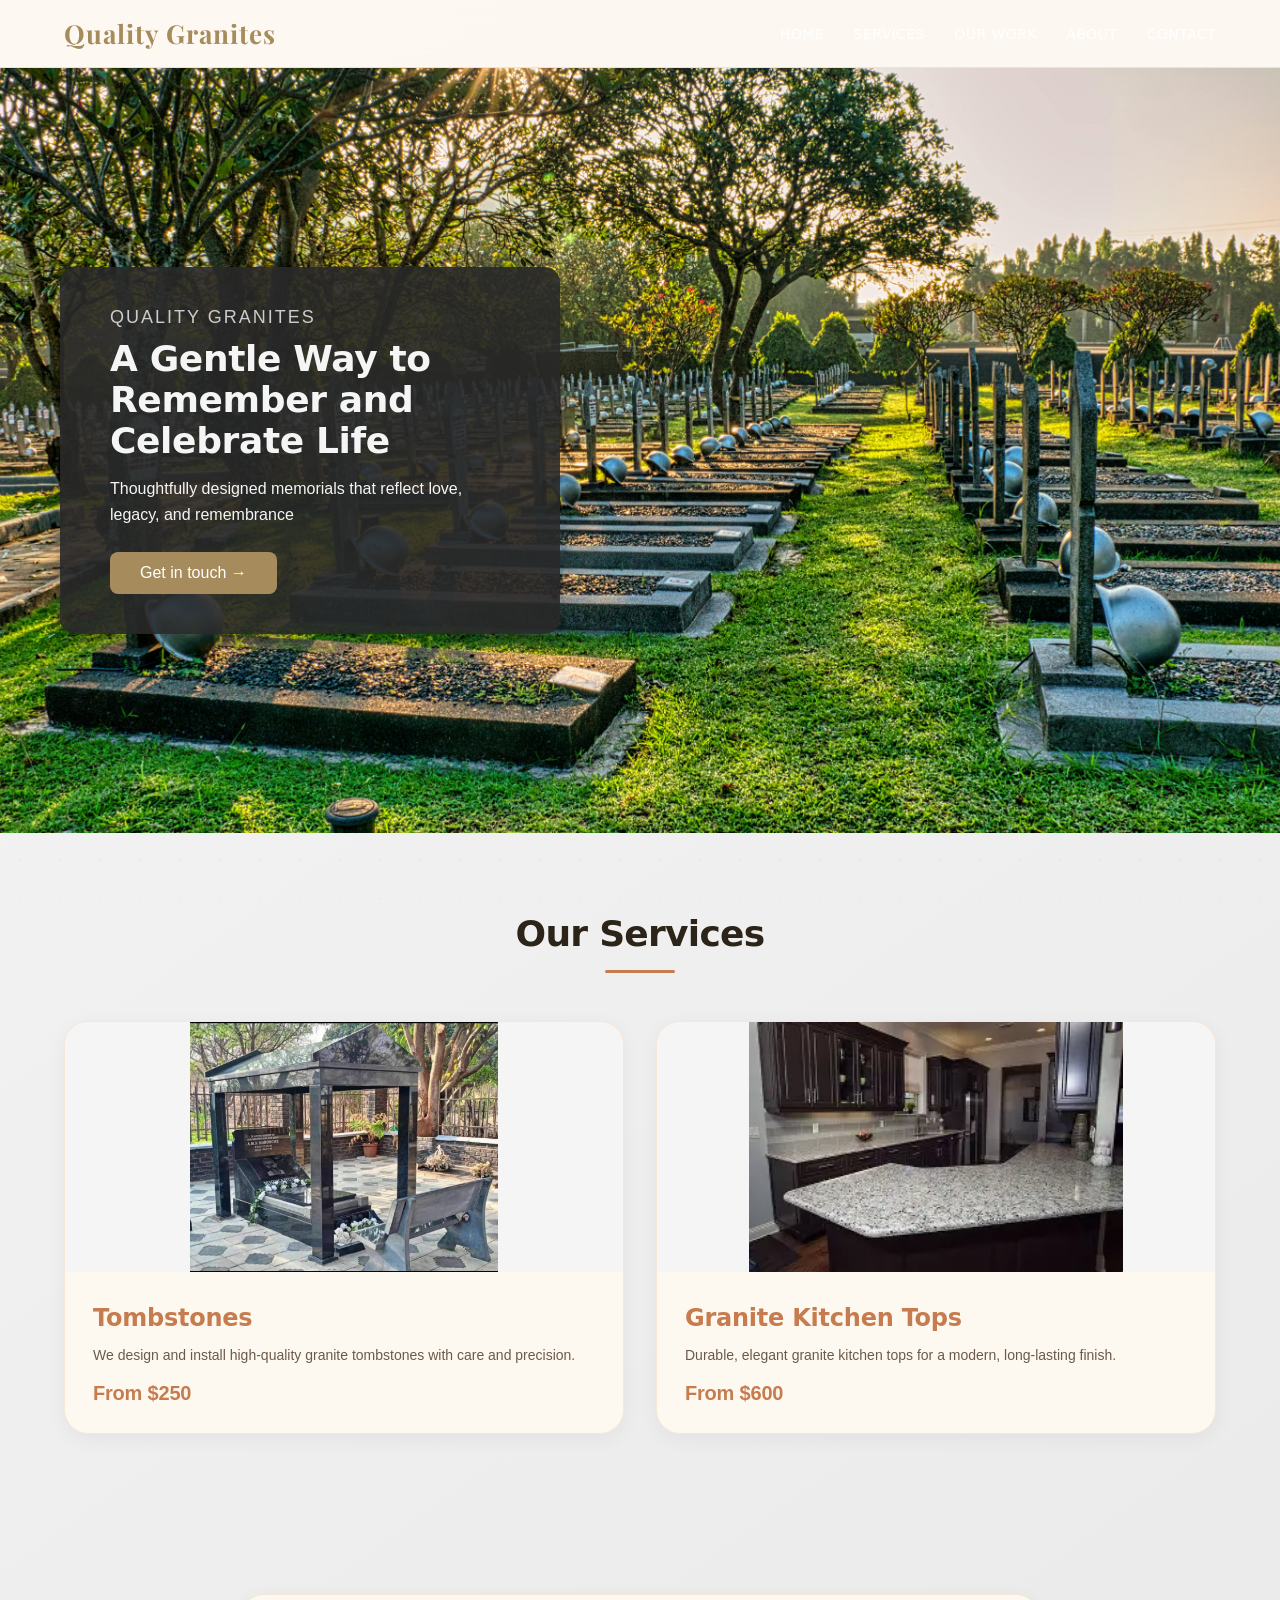
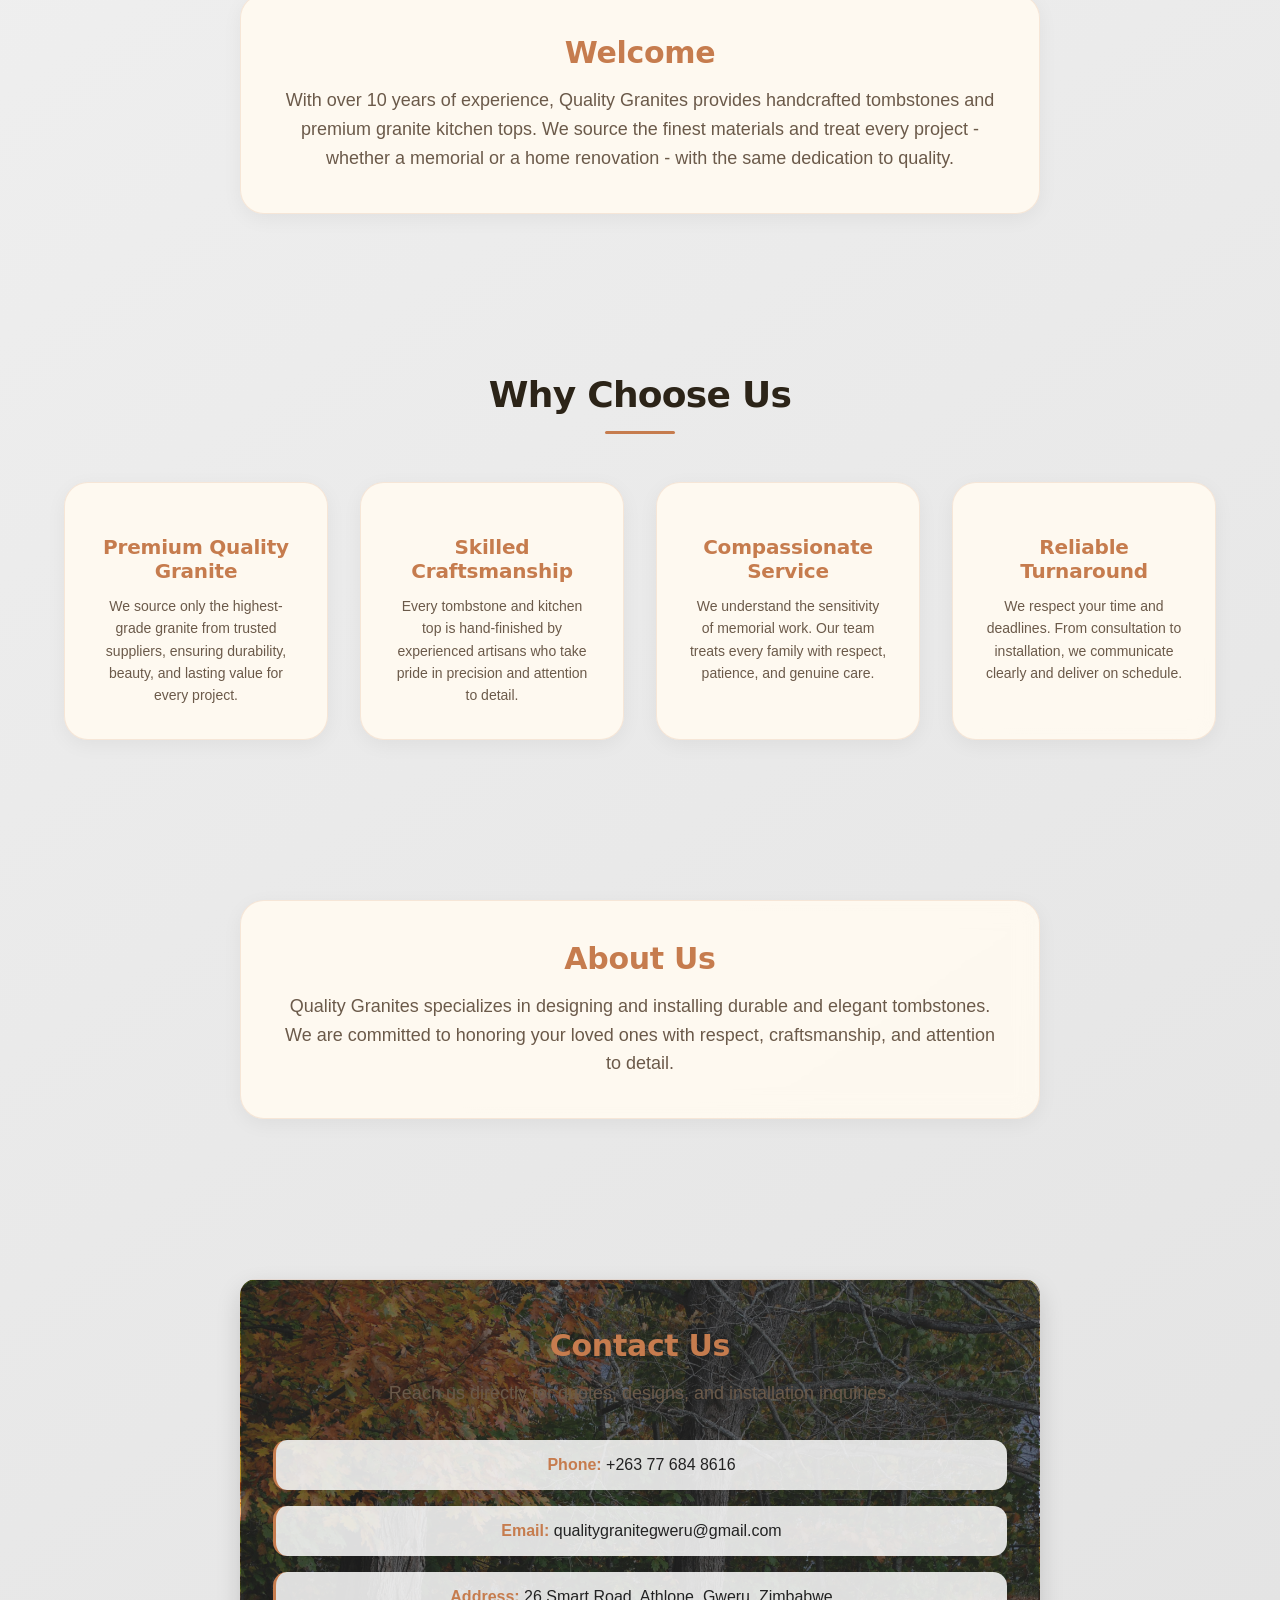
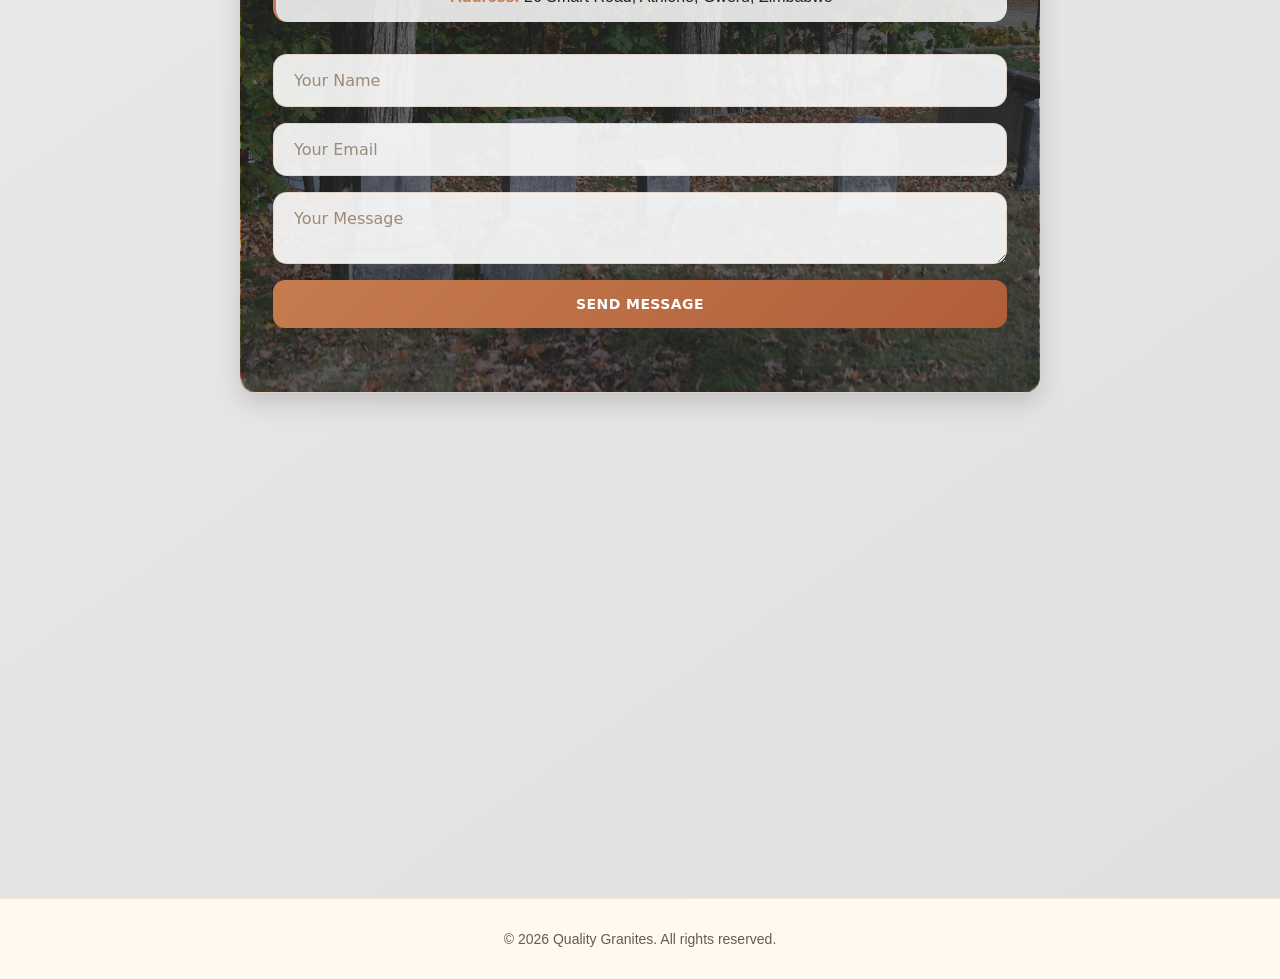
==== index.html @ 6aae93f5 "Add files via upload" ====
<!DOCTYPE html>
<html lang="en">
<head>
    <meta charset="UTF-8">
    <meta name="viewport" content="width=device-width, initial-scale=1.0">
    <title>Quality Granites</title>
    <link rel="stylesheet" href="style.css">
<link href="https://fonts.googleapis.com/css2?family=Playfair+Display:wght@600;700&display=swap" rel="stylesheet">
</head>
<body>

<nav>
    <div class="container nav-inner">
        
        <!-- Logo / Brand -->
        <div class="logo">
            <span class="logo-text">Quality Granites</span>
        </div>

        <!-- Navigation Links -->
        <div class="nav-links">
            <a href="index.html">Home</a>
            <a href="index.html#services">Services</a>
            <a href="work.html">Our Work</a>
            <a href="index.html#about">About</a>
            <a href="index.html#contact">Contact</a>
        </div>

    </div>
</nav>

<header class="hero" id="home">
    <img src="images/hero.jpg" class="hero-bg">

    <div class="hero-card reveal">
        <h5>QUALITY GRANITES</h5>
        <h1>A Gentle Way to Remember and Celebrate Life</h1>
        <p>Thoughtfully designed memorials that reflect love, legacy, and remembrance</p>
        <a href="#contact" class="hero-link">Get in touch →</a>
    </div>
</header>

<main>
    <section id="services" class="section">
        <div class="container">
            <h2 class="section-title reveal">Our Services</h2>

            <div class="grid">
                <article class="glass card reveal">
                    <img src="images/tomb1.jpg" alt="Tombstone">
                    <div class="card-body">
                        <h3>Tombstones</h3>
                        <p>We design and install high-quality granite tombstones with care and precision.</p>
                        <div class="price">From $250</div>
                    </div>
                </article>

                <article class="glass card reveal">
                    <img src="images/kitchen1.jpg" alt="Granite kitchen top">
                    <div class="card-body">
                        <h3>Granite Kitchen Tops</h3>
                        <p>Durable, elegant granite kitchen tops for a modern, long-lasting finish.</p>
                        <div class="price">From $600</div>
                    </div>
                </article>
            </div>
        </div>
    </section>

    <section id="welcome" class="section">
        <div class="container">
            <div class="glass block reveal">
                <h2>Welcome</h2>
                <p>
                    With over 10 years of experience, Quality Granites provides handcrafted tombstones and premium granite kitchen tops. We source the finest materials and treat every project - whether a memorial or a home renovation - with the same dedication to quality.
                </p>
            </div>
        </div>
    </section>

    <section id="why-choose-us" class="section">
        <div class="container">
            <h2 class="section-title reveal">Why Choose Us</h2>

            <div class="why-grid">
                <article class="glass why-card reveal">
                    <div class="why-icon" aria-hidden="true"></div>
                    <h3>Premium Quality Granite</h3>
                    <p>
                        We source only the highest-grade granite from trusted suppliers, ensuring durability, beauty, and lasting value for every project.
                    </p>
                </article>

                <article class="glass why-card reveal">
                    <div class="why-icon" aria-hidden="true"></div>
                    <h3>Skilled Craftsmanship</h3>
                    <p>
                        Every tombstone and kitchen top is hand-finished by experienced artisans who take pride in precision and attention to detail.
                    </p>
                </article>

                <article class="glass why-card reveal">
                    <div class="why-icon" aria-hidden="true"></div>
                    <h3>Compassionate Service</h3>
                    <p>
                        We understand the sensitivity of memorial work. Our team treats every family with respect, patience, and genuine care.
                    </p>
                </article>

                <article class="glass why-card reveal">
                    <div class="why-icon" aria-hidden="true"></div>
                    <h3>Reliable Turnaround</h3>
                    <p>
                        We respect your time and deadlines. From consultation to installation, we communicate clearly and deliver on schedule.
                    </p>
                </article>
            </div>
        </div>
    </section>

    <section id="about" class="section">
        <div class="container">
            <div class="glass block reveal">
                <h2>About Us</h2>
                <p>
                    Quality Granites specializes in designing and installing durable and elegant tombstones.
                    We are committed to honoring your loved ones with respect, craftsmanship, and attention to detail.
                </p>
            </div>
        </div>
    </section>

    <section id="contact" class="section">
    <div class="container">
        <!-- Contact Card with Background -->
        <div class="contact-card glass block reveal">
            <h2>Contact Us</h2>
            <p>Reach us directly for quotes, designs, and installation inquiries.</p>

            <div class="contact-list">
                <div class="contact-item"><strong>Phone:</strong> +263 77 684 8616</div>
                <div class="contact-item"><strong>Email:</strong> qualitygranitegweru@gmail.com</div>
                <div class="contact-item"><strong>Address:</strong> 26 Smart Road, Athlone, Gweru, Zimbabwe</div>
            </div>

            <form class="contact-form" onsubmit="handleSubmit(event)">
                <input type="text" placeholder="Your Name" required>
                <input type="email" placeholder="Your Email" required>
                <textarea placeholder="Your Message" required></textarea>
                <button class="btn" type="submit">Send Message</button>
                <p id="message" class="form-message" aria-live="polite"></p>
            </form>
        </div>
    </div>
</section>

    <section id="cta" class="section">
        <div class="container">
            <div class="cta-banner reveal">
                <h2 class="cta-title">Ready to Create Something Lasting?</h2>
                <a class="btn cta-btn" href="index.html#contact">Contact Us Today</a>
                <p class="cta-small">Free quotes. No obligation. Just honest advice.</p>
            </div>
        </div>
    </section>
</main>

<footer>
    <p>© 2026 Quality Granites. All rights reserved.</p>
</footer>

<script>
// Subtle scroll animations (adds "in-view" when elements enter viewport)
function handleSubmit(event) {
    event.preventDefault();
    alert("Thank you! Your message has been received.");
}

const revealEls = document.querySelectorAll(".reveal");
const observer = new IntersectionObserver(
    (entries) => {
        entries.forEach((entry) => {
            if (entry.isIntersecting) {
                entry.target.classList.add("in-view");
                observer.unobserve(entry.target);
            }
        });
    },
    { threshold: 0.12 }
);

revealEls.forEach((el) => observer.observe(el));
</script>

</body>
</html>
---- style.css ----
/* ===== QUALITY GRANITES - WARM MODERN DESIGN ===== */
/* Enhanced Typography for Professional Polish */

:root {
    /* Warm, inviting background - like sunset on stone */
    --bg-primary: #FDF8F0;
    --bg-secondary: #F5EDE3;
    --bg-card: rgba(255, 250, 240, 0.92);
    --bg-card-solid: #FFF9F0;
    
    /* Warm accent colors - terracotta / copper tones */
    --accent: #C67C4E;
    --accent-dark: #B05E3A;
    --accent-light: #E6B28A;
    --accent-glow: rgba(198, 124, 78, 0.15);
    
    /* Text colors with better contrast */
    --text-dark: #2C2418;
    --text-muted: #6B5A4A;
    --text-light: #FFFFFF;
    --text-subtle: #9B8A78;
    
    /* Typography scale - consistent and harmonious */
    --text-xs: 0.75rem;
    --text-sm: 0.875rem;
    --text-base: 1rem;
    --text-md: 1.125rem;
    --text-lg: 1.25rem;
    --text-xl: 1.5rem;
    --text-2xl: 1.875rem;
    --text-3xl: 2.25rem;
    --text-4xl: 3rem;
    
    /* Effects */
    --shadow-sm: 0 5px 20px rgba(0, 0, 0, 0.05);
    --shadow-md: 0 10px 30px rgba(0, 0, 0, 0.08);
    --shadow-lg: 0 20px 40px rgba(0, 0, 0, 0.1);
    --glow: 0 0 20px var(--accent-glow);
    
    --container: 1200px;
}

* {
    margin: 0;
    padding: 0;
    box-sizing: border-box;
}

html {
    scroll-behavior: smooth;
}
body {
    background: linear-gradient(145deg, #f5f5f5 0%, #e0e0e0 100%);
    color: #333; /* darker text for readability */
    font-family: 'Poppins', sans-serif;
}
.glass {
    background: rgba(255, 255, 255, 0.85); /* soft glass effect */
    backdrop-filter: blur(8px);
    -webkit-backdrop-filter: blur(8px);
    box-shadow: 0 10px 25px rgba(0,0,0,0.1); /* soft shadow */
    border-radius: 12px;
    color: #222;
}
.btn, .hero-link {
    background-color: #a68b5c;
    color: #fff;
    border-radius: 8px;
    transition: 0.3s;
}

.btn:hover, .hero-link:hover {
    background-color: #8b6f4a;
}
/* Better text rendering */
h1, h2, h3, h4, .btn, nav a {
    font-family: 'Poppins', 'Inter', system-ui, -apple-system, sans-serif;
    font-weight: 600;
    letter-spacing: -0.01em;
}

/* Subtle texture overlay */
body::before {
    content: '';
    position: fixed;
    top: 0;
    left: 0;
    width: 100%;
    height: 100%;
    background-image: radial-gradient(rgba(198, 124, 78, 0.03) 2px, transparent 2px);
    background-size: 40px 40px;
    pointer-events: none;
    z-index: -1;
}

.container {
    width: min(var(--container), 90%);
    margin: 0 auto;
}

/* ===== MODERN NAVIGATION ===== */
nav {
    position: sticky;
    top: 0;
    z-index: 1000;
    background: rgba(253, 248, 240, 0.92);
    backdrop-filter: blur(20px);
    -webkit-backdrop-filter: blur(20px);
    border-bottom: 1px solid rgba(198, 124, 78, 0.2);
    transition: all 0.3s ease;
}

.nav-inner {
    display: flex;
    align-items: center;
    justify-content: center;
    gap: 2.5rem;
    padding: 1rem 0;
    flex-wrap: wrap;
}

/* NAV LINKS VISIBILITY FIX */
nav a {
    text-decoration: none;
    color: #2c2c2c; /* dark gray text for visibility */
    font-weight: 500;
    font-size: var(--text-sm);
    letter-spacing: 0.03em;
    text-transform: uppercase;
    padding: 0.5rem 0;
    position: relative;
    transition: color 0.3s ease;
}

nav a::after {
    content: '';
    position: absolute;
    bottom: 0;
    left: 0;
    width: 0;
    height: 2px;
    background: var(--accent); /* gold underline on hover */
    transition: width 0.3s ease;
}

nav a:hover {
    color: var(--accent); /* gold accent on hover */
}

nav a:hover::after {
    width: 100%;
}
/* Hero Section */
.hero {
    height: 85vh;
    position: relative; /* IMPORTANT */
    overflow: hidden;

    display: flex;
    justify-content: flex-start;
    align-items: center;

    padding-left: 60px;
}

/* 🔥 NEW: Real image instead of background */
.hero-bg {
    position: absolute;
    top: 0;
    left: 0;
    width: 100%;
    height: 100%;

    object-fit: cover; /* keeps image sharp */
    z-index: 0;
}

/* REMOVE this completely */
.hero::before {
    display: none;
}

/* Solid card for text */
.hero-card {
    background: rgba(40, 40, 40, 0.9);
    padding: 40px 50px;
    max-width: 500px;
    border-radius: 15px;
    box-shadow: 0 10px 25px rgba(0,0,0,0.3);
    color: #f5f5f5;

    z-index: 2;
    position: relative;
    text-align: left;
}

/* Text styling (same as yours) */
.hero-card h5 {
    font-size: 18px;
    font-weight: 500;
    letter-spacing: 2px;
    margin-bottom: 10px;
    color: #ccc;
}

.hero-card h1 {
    font-size: 36px;
    font-weight: 600;
    margin-bottom: 15px;
}

.hero-card p {
    font-size: 16px;
    line-height: 1.6;
    margin-bottom: 25px;
}

/* Button */
.hero-card .hero-link {
    display: inline-block;
    padding: 12px 30px;
    background-color: #a68b5c;
    color: #fff;
    border-radius: 8px;
    text-decoration: none;
    font-weight: 500;
    transition: 0.3s;
}

.hero-card .hero-link:hover {
    background-color: #8b6f4a;
}

/* ===== BUTTONS ===== */
.btn {
    display: inline-block;
    padding: 1rem 2.5rem;
    background: linear-gradient(135deg, var(--accent) 0%, var(--accent-dark) 100%);
    color: white;
    text-decoration: none;
    font-weight: 600;
    font-size: var(--text-sm);
    letter-spacing: 0.03em;
    text-transform: uppercase;
    border-radius: 50px;
    transition: all 0.3s ease;
    border: none;
    cursor: pointer;
    position: relative;
    overflow: hidden;
    box-shadow: var(--shadow-sm);
}

.btn::before {
    content: '';
    position: absolute;
    top: 0;
    left: -100%;
    width: 100%;
    height: 100%;
    background: linear-gradient(90deg, transparent, rgba(255,255,255,0.3), transparent);
    transition: left 0.5s ease;
}

.btn:hover {
    transform: translateY(-2px);
    box-shadow: var(--shadow-md);
}

.btn:hover::before {
    left: 100%;
}

/* ===== CARDS & GLASS SECTIONS ===== */
.glass, .card, .block {
    background: var(--bg-card);
    backdrop-filter: blur(12px);
    -webkit-backdrop-filter: blur(12px);
    border: 1px solid rgba(198, 124, 78, 0.15);
    border-radius: 24px;
    transition: all 0.3s ease;
    box-shadow: var(--shadow-sm);
}

.glass:hover, .card:hover {
    transform: translateY(-5px);
    border-color: rgba(198, 124, 78, 0.4);
    box-shadow: var(--shadow-lg);
}

.card {
    padding: 0;
    overflow: hidden;
}

.card img {
    width: 100%;
    height: 260px;
    object-fit: cover;
    transition: transform 0.5s ease;
}

.card:hover img {
    transform: scale(1.05);
}

.card-body {
    padding: 1.75rem;
}

.card-body h3 {
    color: var(--accent);
    margin-bottom: 0.75rem;
    font-size: var(--text-xl);
    font-weight: 600;
    letter-spacing: -0.01em;
}

.card-body p {
    color: var(--text-muted);
    font-size: var(--text-sm);
    line-height: 1.6;
}

.price {
    color: var(--accent);
    font-weight: 700;
    font-size: var(--text-lg);
    margin-top: 1rem;
    letter-spacing: -0.01em;
}

/* ===== SECTIONS ===== */
.section {
    padding: 5rem 0;
}

.section-title {
    text-align: center;
    font-size: clamp(var(--text-2xl), 4vw, var(--text-3xl));
    font-weight: 700;
    margin-bottom: 3rem;
    position: relative;
    color: var(--text-dark);
    letter-spacing: -0.02em;
}

.section-title::after {
    content: '';
    display: block;
    width: 70px;
    height: 3px;
    background: var(--accent);
    margin: 1rem auto 0;
    border-radius: 3px;
}

/* Section subheadings */
.section-subheading {
    text-align: center;
    color: var(--text-muted);
    font-size: var(--text-md);
    margin-bottom: 2.5rem;
    max-width: 600px;
    margin-left: auto;
    margin-right: auto;
}

/* ===== GRIDS ===== */
.grid {
    display: grid;
    grid-template-columns: repeat(auto-fit, minmax(320px, 1fr));
    gap: 2rem;
}

.why-grid {
    display: grid;
    grid-template-columns: repeat(auto-fit, minmax(260px, 1fr));
    gap: 2rem;
}

.why-card {
    text-align: center;
    padding: 2rem;
    transition: all 0.3s ease;
}

.why-card:hover {
    transform: translateY(-5px);
    border-color: var(--accent);
}

.why-icon {
    font-size: 2.8rem;
    margin-bottom: 1.25rem;
}

.why-card h3 {
    color: var(--accent);
    margin-bottom: 0.75rem;
    font-size: var(--text-lg);
    font-weight: 600;
    letter-spacing: -0.01em;
}

.why-card p {
    color: var(--text-muted);
    font-size: var(--text-sm);
    line-height: 1.6;
}

/* ===== BLOCK SECTIONS ===== */
.block {
    padding: 2.5rem;
    text-align: center;
    max-width: 800px;
    margin: 0 auto;
}

.block h2 {
    color: var(--accent);
    margin-bottom: 1rem;
    font-size: var(--text-2xl);
    font-weight: 600;
    letter-spacing: -0.01em;
}

.block p {
    color: var(--text-muted);
    font-size: var(--text-md);
    line-height: 1.6;
}

/* Contact Section Card Background */
.contact-card {
    position: relative;
    background: url('images/contact-bg.jpg') no-repeat center center;
    background-size: cover;
    border-radius: 16px;
    padding: 2.5rem 2rem;
    box-shadow: 0 10px 25px rgba(0,0,0,0.15);
    overflow: hidden;
}

/* Overlay to make text readable */
.contact-card::before {
    content: "";
    position: absolute;
    inset: 0;
    background: rgba(40, 40, 40, 0.65); /* adjust opacity for readability */
    border-radius: 16px;
    z-index: 1;
}

/* Make all child elements above overlay */
.contact-card > * {
    position: relative;
    z-index: 2;
}

/* ===== CONTACT LIST ===== */
.contact-list {
    display: flex;
    flex-direction: column;
    gap: 1rem;
    margin: 2rem 0;
}

.contact-item {
    padding: 1rem 1.25rem;
    background: rgba(255, 255, 255, 0.85); /* make items readable over background */
    border-radius: 14px;
    border-left: 3px solid var(--accent);
    font-size: var(--text-base);
    color: #222; /* darker text for readability */
}

.contact-item strong {
    color: var(--accent);
    font-weight: 600;
}

/* Contact Card Background */
.contact-card {
    position: relative;
    background: url('images/contact.jpg') no-repeat center center;
    background-size: cover;
    border-radius: 16px;
    padding: 3rem 2rem;
    box-shadow: 0 10px 25px rgba(0,0,0,0.15);
    overflow: hidden;
    color: #fff; /* text color for visibility */
}

/* Dark overlay for readability */
.contact-card::before {
    content: "";
    position: absolute;
    inset: 0;
    background: rgba(40, 40, 40, 0.65); /* adjust opacity for clarity */
    border-radius: 16px;
    z-index: 1;
}

/* Make all child elements appear above overlay */
.contact-card > * {
    position: relative;
    z-index: 2;
}

/* Contact List Styling */
.contact-list {
    display: flex;
    flex-direction: column;
    gap: 1rem;
    margin: 2rem 0;
}

.contact-item {
    padding: 1rem 1.25rem;
    background: rgba(255, 255, 255, 0.85); /* light card for readability */
    border-radius: 14px;
    border-left: 3px solid var(--accent);
    font-size: var(--text-base);
    color: #222;
}

.contact-item strong {
    color: var(--accent);
    font-weight: 600;
}

/* Contact Form Styling */
.contact-form {
    display: flex;
    flex-direction: column;
    gap: 1rem;
    margin-top: 2rem;
}

input, textarea {
    padding: 1rem 1.25rem;
    background: rgba(255, 255, 255, 0.9);
    border: 1px solid rgba(198, 124, 78, 0.2);
    border-radius: 14px;
    color: #222;
    font-family: 'Inter', system-ui, sans-serif;
    font-size: var(--text-base);
    transition: all 0.3s ease;
}

input:focus, textarea:focus {
    outline: none;
    border-color: var(--accent);
    background: white;
    box-shadow: 0 0 0 3px var(--accent-glow);
}

input::placeholder, textarea::placeholder {
    color: var(--text-subtle);
    font-weight: 400;
}

/* Submit Button */
.contact-form button {
    padding: 1rem 2rem;
    background-color: var(--accent);
    color: #fff;
    border: none;
    border-radius: 12px;
    font-weight: 600;
    cursor: pointer;
    transition: 0.3s;
}

.contact-form button:hover {
    background-color: #8b6f4a;
}
/* ===== CTA BANNER ===== */
.cta-banner {
    background: linear-gradient(135deg, rgba(198, 124, 78, 0.08) 0%, rgba(198, 124, 78, 0.03) 100%);
    border: 1px solid rgba(198, 124, 78, 0.2);
    border-radius: 32px;
    padding: 3rem 2rem;
    text-align: center;
}

.cta-title {
    font-size: clamp(var(--text-xl), 3vw, var(--text-2xl));
    font-weight: 700;
    margin-bottom: 1rem;
    color: var(--text-dark);
    letter-spacing: -0.01em;
}

.cta-small {
    color: var(--text-muted);
    margin-top: 1rem;
    font-size: var(--text-sm);
}

/* ===== FOOTER ===== */
footer {
    background: var(--bg-card-solid);
    border-top: 1px solid rgba(198, 124, 78, 0.15);
    text-align: center;
    padding: 2rem;
    margin-top: 2rem;
    color: var(--text-muted);
    font-size: var(--text-sm);
}

/* ===== ANIMATIONS ===== */
@keyframes fadeInUp {
    from {
        opacity: 0;
        transform: translateY(30px);
    }
    to {
        opacity: 1;
        transform: translateY(0);
    }
}

.reveal {
    opacity: 0;
    transform: translateY(40px);
    transition: all 0.8s ease;
}

.reveal.in-view {
    opacity: 1;
    transform: translateY(0);
}

/* ===== RESPONSIVE ===== */
@media (max-width: 768px) {
    .nav-inner {
        gap: 1.5rem;
    }
    
    nav a {
        font-size: var(--text-xs);
    }
    
    .section {
        padding: 3rem 0;
    }
    
    .grid, .why-grid {
        grid-template-columns: 1fr;
    }
    
    .hero-content {
        padding: 2rem 1.5rem;
    }
    
    .block {
        padding: 1.5rem;
    }
    
    .cta-banner {
        padding: 2rem 1.5rem;
    }
    
    .card-body {
        padding: 1.25rem;
    }
    
    .card-body h3 {
        font-size: var(--text-lg);
    }
    
    .why-card {
        padding: 1.5rem;
    }
}

@media (max-width: 480px) {
    .nav-inner {
        gap: 1rem;
    }
    
    nav a {
        font-size: 0.7rem;
    }
    
    .btn {
        padding: 0.8rem 1.5rem;
        font-size: var(--text-xs);
    }
    
    .hero-content {
        padding: 1.5rem;
    }
    
    .section-title {
        font-size: var(--text-xl);
    }
}
.card img {
    width: 100%;
    height: 250px;
    object-fit: contain; /* shows full image */
    background-color: #f5f5f5; /* fills empty space */
}
/* Work page hero */
.work-hero {
    height: 50vh;
    position: relative;
    overflow: hidden;

    display: flex;
    align-items: center;
    padding-left: 60px;
}

/* Background image */
.work-hero .hero-bg {
    position: absolute;
    top: 0;
    left: 0;
    width: 100%;
    height: 100%;

    object-fit: cover;
    z-index: 0;
}

/* Optional soft overlay for readability */
.work-hero::after {
    content: "";
    position: absolute;
    inset: 0;
    background: rgba(0, 0, 0, 0.3);
}

/* Hero card */
.work-hero .hero-card {
    position: relative;
    z-index: 2;

    background: rgba(30, 30, 30, 0.85);
    padding: 30px 40px;
    max-width: 500px;
    border-radius: 12px;

    color: #fff;
    box-shadow: 0 10px 25px rgba(0,0,0,0.3);
}

/* Text */
.work-hero .hero-card h5 {
    font-size: 14px;
    letter-spacing: 2px;
    color: #ccc;
    margin-bottom: 10px;
}

.work-hero .hero-card h1 {
    font-size: 28px;
    margin-bottom: 10px;
}

.work-hero .hero-card p {
    font-size: 14px;
    margin-bottom: 20px;
}

/* Button */
.work-hero .hero-link {
    display: inline-block;
    padding: 10px 25px;
    background-color: #a68b5c;
    color: #fff;
    border-radius: 6px;
    text-decoration: none;
    transition: 0.3s;
}

.work-hero .hero-link:hover {
    background-color: #8b6f4a;
}
/* Navbar layout */
.nav-inner {
    display: flex;
    justify-content: space-between;
    align-items: center;
}

/* Logo styling */
.logo-text {
    font-family: 'Playfair Display', serif; /* stylish font */
    font-size: 26px;
    font-weight: 700;
    color: #a68b5c; /* gold tone (visible + premium) */
    letter-spacing: 1px;
}

/* Nav links */
.nav-links a {
    margin-left: 25px;
    text-decoration: none;
    color: #fff;
    font-weight: 500;
    transition: 0.3s;
}

.nav-links a:hover {
    color: #a68b5c; /* your accent color */
}
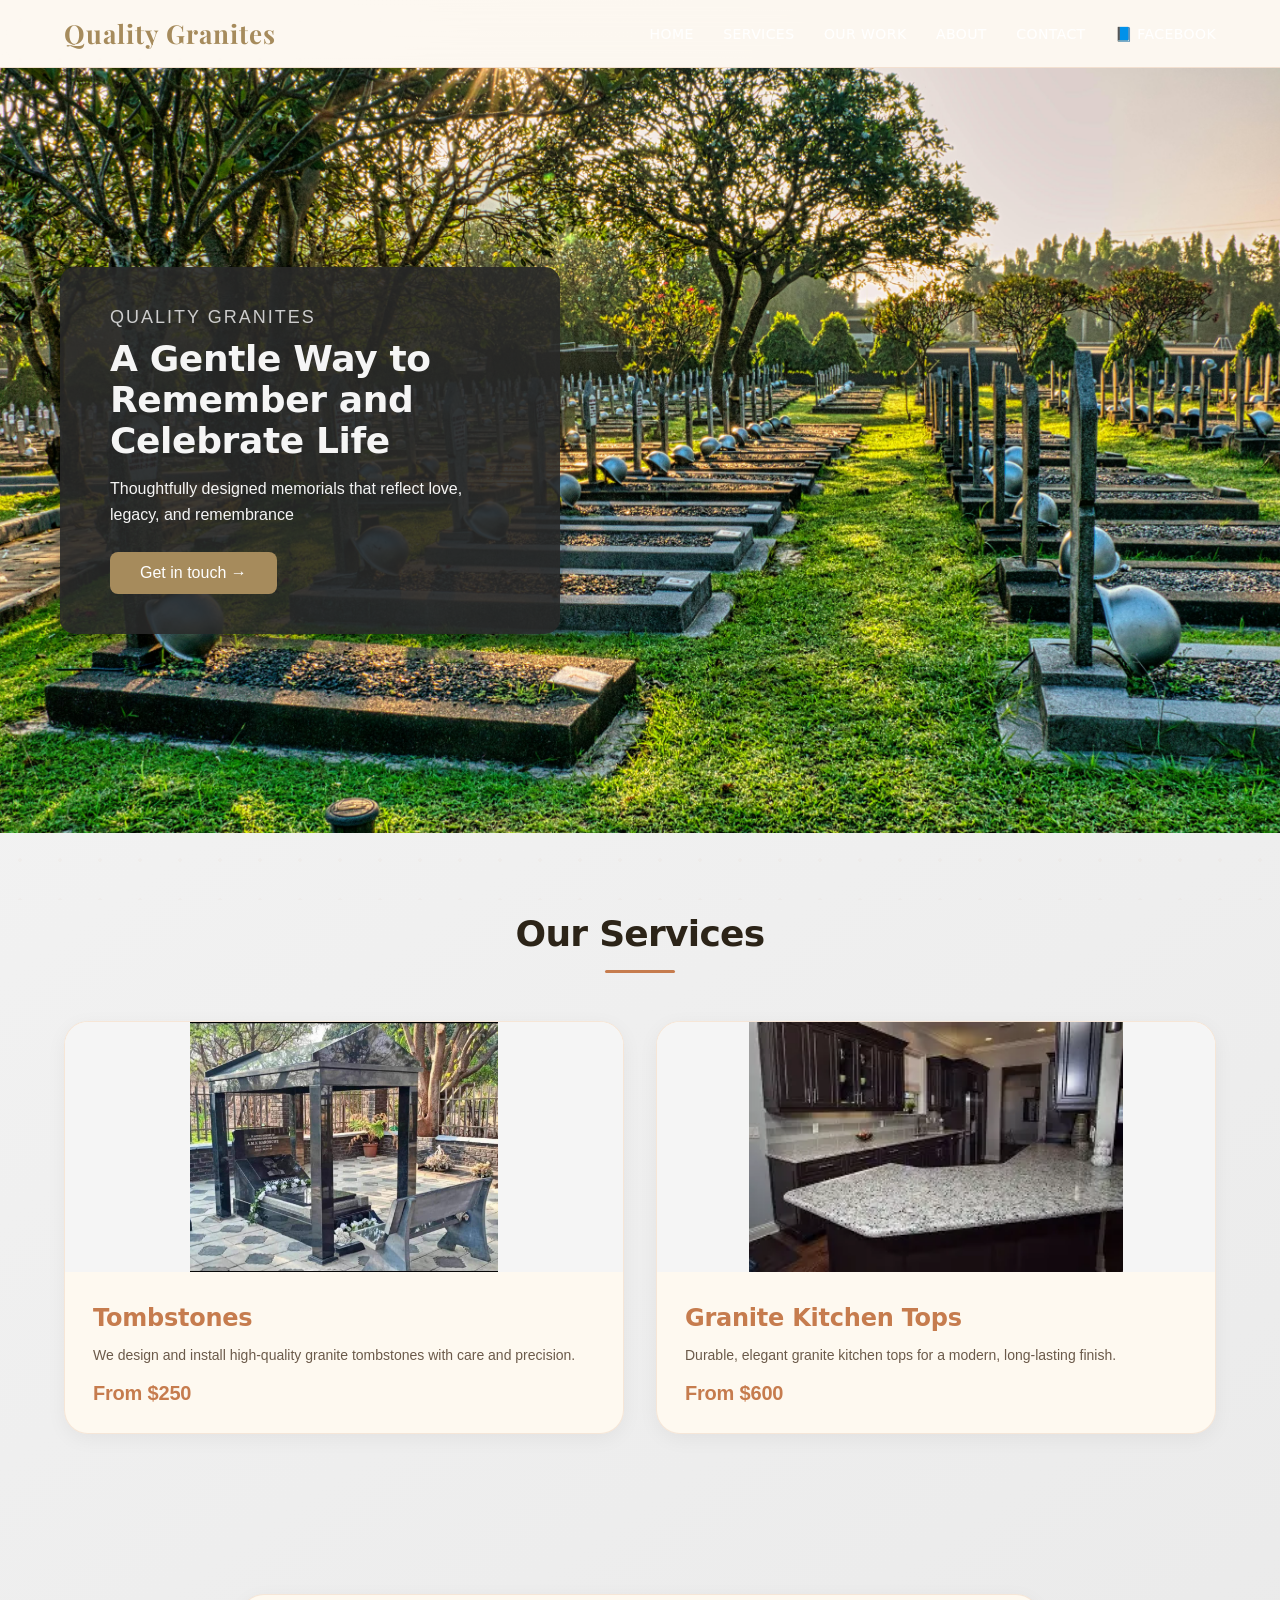
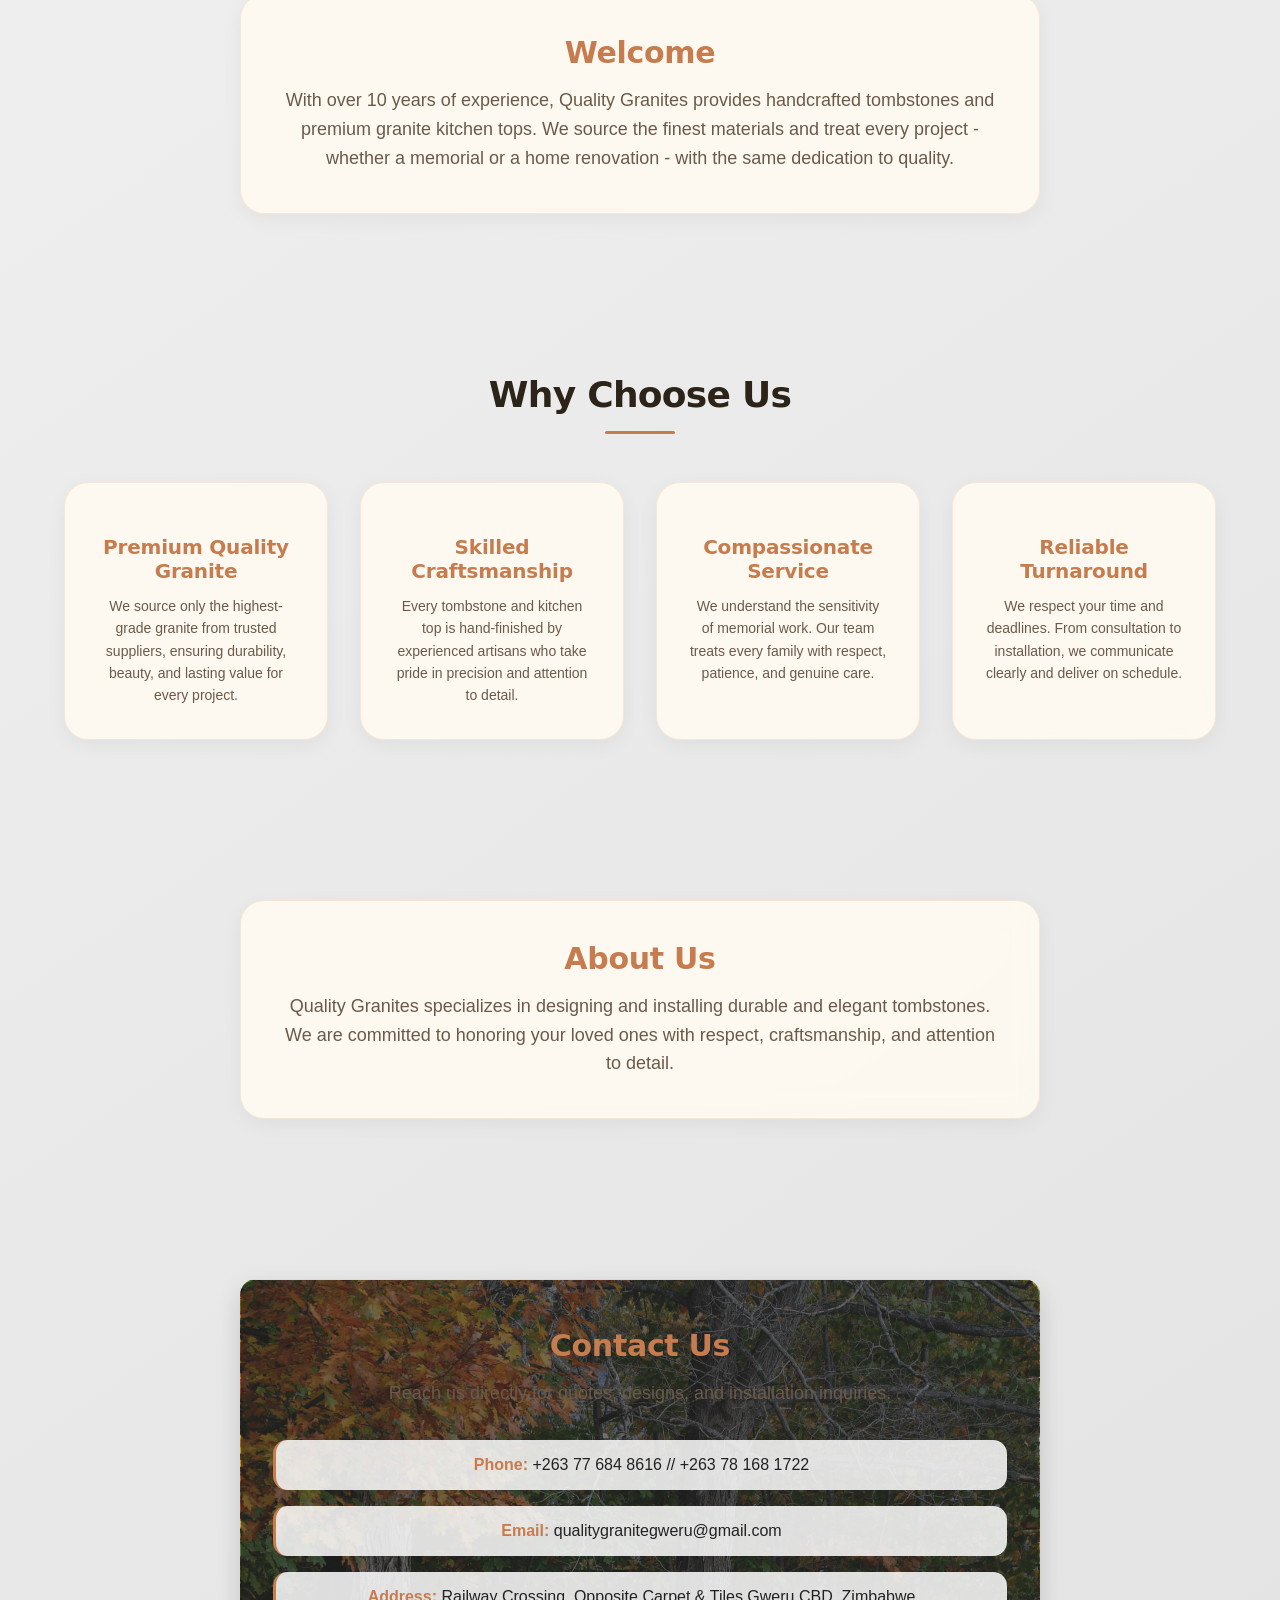
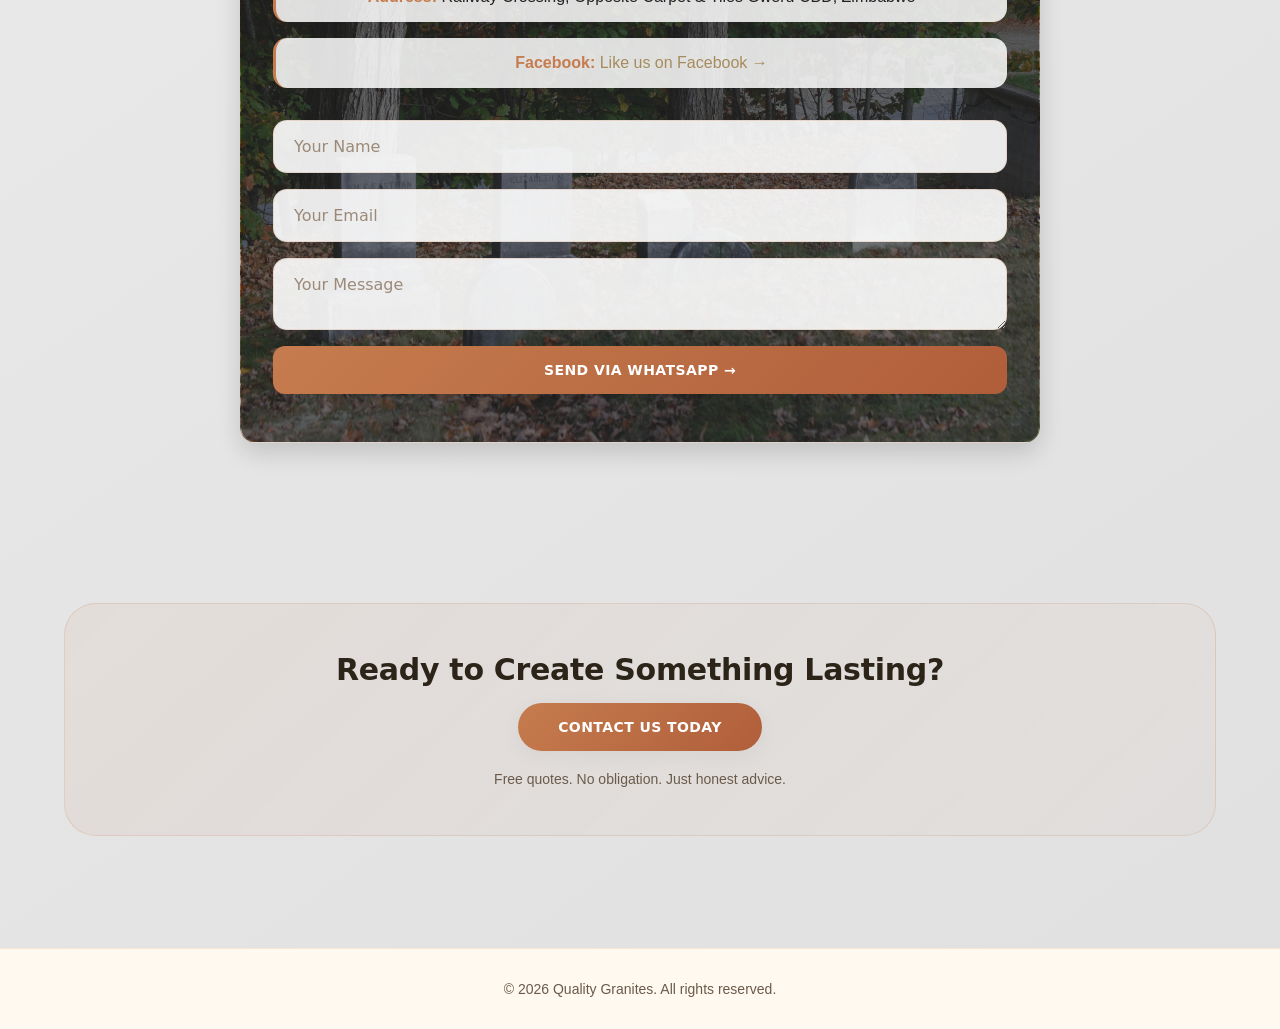
==== commit 77fc5a80: "index.html" ====
--- a/index.html
+++ b/index.html
@@ -24,6 +24,7 @@
             <a href="work.html">Our Work</a>
             <a href="index.html#about">About</a>
             <a href="index.html#contact">Contact</a>
+  <a href="https://www.facebook.com/profile.php?id=61575744384552" target="_blank" rel="noopener noreferrer">📘 FACEBOOK</a>
         </div>
 
     </div>
@@ -130,7 +131,7 @@
         </div>
     </section>
 
-    <section id="contact" class="section">
+<section id="contact" class="section">
     <div class="container">
         <!-- Contact Card with Background -->
         <div class="contact-card glass block reveal">
@@ -138,21 +139,38 @@
             <p>Reach us directly for quotes, designs, and installation inquiries.</p>
 
             <div class="contact-list">
-                <div class="contact-item"><strong>Phone:</strong> +263 77 684 8616</div>
+                <div class="contact-item"><strong>Phone:</strong> +263 77 684 8616 // +263 78 168 1722</div>
                 <div class="contact-item"><strong>Email:</strong> qualitygranitegweru@gmail.com</div>
-                <div class="contact-item"><strong>Address:</strong> 26 Smart Road, Athlone, Gweru, Zimbabwe</div>
-            </div>
-
-            <form class="contact-form" onsubmit="handleSubmit(event)">
-                <input type="text" placeholder="Your Name" required>
-                <input type="email" placeholder="Your Email" required>
-                <textarea placeholder="Your Message" required></textarea>
-                <button class="btn" type="submit">Send Message</button>
-                <p id="message" class="form-message" aria-live="polite"></p>
+                <div class="contact-item"><strong>Address:</strong> Railway Crossing, Opposite Carpet & Tiles Gweru CBD, Zimbabwe</div>
+                <div class="contact-item"><strong>Facebook:</strong> <a href="https://www.facebook.com/profile.php?id=61575744384552" target="_blank" rel="noopener noreferrer" style="color: #a68b5c; text-decoration: none;">Like us on Facebook →</a></div>
+            </div>
+
+            <form class="contact-form" onsubmit="sendToWhatsApp(event)">
+                <input type="text" id="whatsapp-name" placeholder="Your Name" required>
+                <input type="email" id="whatsapp-email" placeholder="Your Email" required>
+                <textarea id="whatsapp-message" placeholder="Your Message" required></textarea>
+                <button class="btn" type="submit">Send via WhatsApp →</button>
             </form>
         </div>
     </div>
 </section>
+
+<script>
+function sendToWhatsApp(event) {
+    event.preventDefault();
+    
+    let name = document.getElementById('whatsapp-name').value;
+    let email = document.getElementById('whatsapp-email').value;
+    let message = document.getElementById('whatsapp-message').value;
+    
+    let whatsappMessage = `Hello Quality Granites!%0A%0A*Name:* ${encodeURIComponent(name)}%0A*Email:* ${encodeURIComponent(email)}%0A*Message:* ${encodeURIComponent(message)}`;
+    
+    // Your WhatsApp number (Zimbabwe format - no + sign)
+    let phoneNumber = "263776848616";
+    
+    window.open(`https://wa.me/${phoneNumber}?text=${whatsappMessage}`, '_blank');
+}
+</script>
 
     <section id="cta" class="section">
         <div class="container">
@@ -193,4 +211,4 @@
 </script>
 
 </body>
-</html>+</html>
